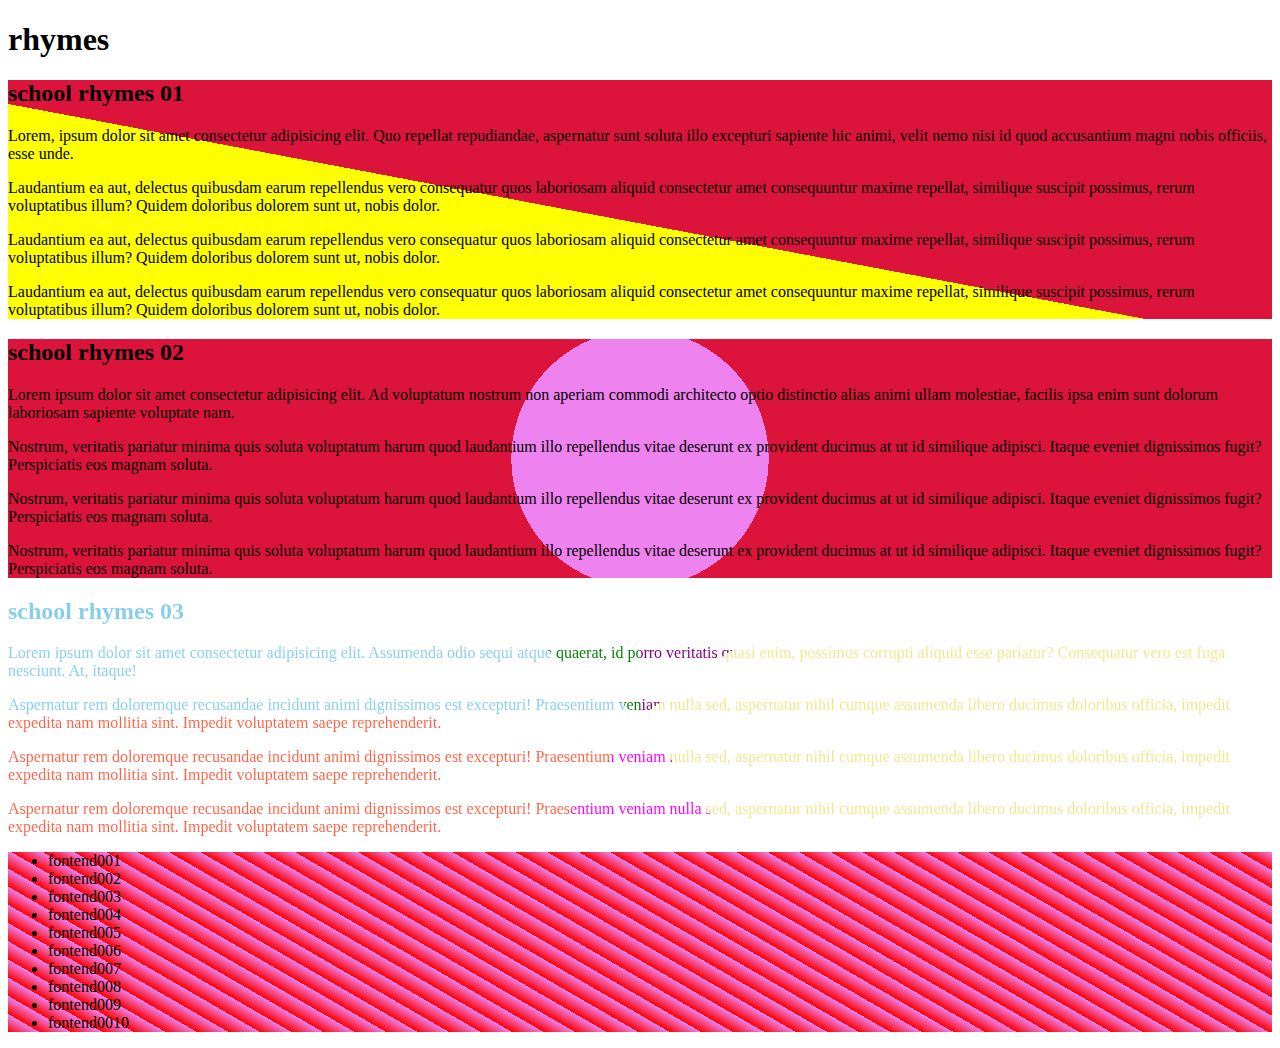
==== index.html @ 89dff685 "feat:add color" ====
<!DOCTYPE html>
<html lang="en">
<head>
    <meta charset="UTF-8">
    <meta name="viewport" content="width=device-width, initial-scale=1.0">
    <title>introduction to css</title>
    <!-- <link rel="stylesheet" href="./styles/file.css"> -->
    <!-- <link rel="stylesheet" href="./styles/file2.css"> -->
     <link rel="stylesheet" href="styles/colors.css"> 
</head>
<body>
    <main>
        <h1>rhymes</h1>

        <section>
            <h2>school rhymes 01</h2>
            <p>Lorem, ipsum dolor sit amet consectetur adipisicing elit. Quo repellat repudiandae, aspernatur sunt soluta illo excepturi sapiente hic animi, velit nemo nisi id quod accusantium magni nobis officiis, esse unde.</p>
            <p>Laudantium ea aut, delectus quibusdam earum repellendus vero consequatur quos laboriosam aliquid consectetur amet consequuntur maxime repellat, similique suscipit possimus, rerum voluptatibus illum? Quidem doloribus dolorem sunt ut, nobis dolor.</p>
            <p>Laudantium ea aut, delectus quibusdam earum repellendus vero consequatur quos laboriosam aliquid consectetur amet consequuntur maxime repellat, similique suscipit possimus, rerum voluptatibus illum? Quidem doloribus dolorem sunt ut, nobis dolor.</p>
            <p>Laudantium ea aut, delectus quibusdam earum repellendus vero consequatur quos laboriosam aliquid consectetur amet consequuntur maxime repellat, similique suscipit possimus, rerum voluptatibus illum? Quidem doloribus dolorem sunt ut, nobis dolor.</p>
        </section>
        <section>
            <h2>school rhymes 02</h2>
            <p>Lorem ipsum dolor sit amet consectetur adipisicing elit. Ad voluptatum nostrum non aperiam commodi architecto optio distinctio alias animi ullam molestiae, facilis ipsa enim sunt dolorum laboriosam sapiente voluptate nam.</p>
            <p>Nostrum, veritatis pariatur minima quis soluta voluptatum harum quod laudantium illo repellendus vitae deserunt ex provident ducimus at ut id similique adipisci. Itaque eveniet dignissimos fugit? Perspiciatis eos magnam soluta.</p>
            <p>Nostrum, veritatis pariatur minima quis soluta voluptatum harum quod laudantium illo repellendus vitae deserunt ex provident ducimus at ut id similique adipisci. Itaque eveniet dignissimos fugit? Perspiciatis eos magnam soluta.</p>
            <p>Nostrum, veritatis pariatur minima quis soluta voluptatum harum quod laudantium illo repellendus vitae deserunt ex provident ducimus at ut id similique adipisci. Itaque eveniet dignissimos fugit? Perspiciatis eos magnam soluta.</p>
        </section>
        <section>
            <h2>school rhymes 03</h2>
            <p>Lorem ipsum dolor sit amet consectetur adipisicing elit. Assumenda odio sequi atque quaerat, id porro veritatis quasi enim, possimus corrupti aliquid esse pariatur? Consequatur vero est fuga nesciunt. At, itaque!</p>
            <p>Aspernatur rem doloremque recusandae incidunt animi dignissimos est excepturi! Praesentium veniam nulla sed, aspernatur nihil cumque assumenda libero ducimus doloribus officia, impedit expedita nam mollitia sint. Impedit voluptatem saepe reprehenderit.</p>
            <p>Aspernatur rem doloremque recusandae incidunt animi dignissimos est excepturi! Praesentium veniam nulla sed, aspernatur nihil cumque assumenda libero ducimus doloribus officia, impedit expedita nam mollitia sint. Impedit voluptatem saepe reprehenderit.</p>
            <p>Aspernatur rem doloremque recusandae incidunt animi dignissimos est excepturi! Praesentium veniam nulla sed, aspernatur nihil cumque assumenda libero ducimus doloribus officia, impedit expedita nam mollitia sint. Impedit voluptatem saepe reprehenderit.</p>
        </section>
        <aside>
            <ul>
                <li>fontend001</li>
                <li>fontend002</li>
                <li>fontend003</li>
                <li>fontend004</li>
                <li>fontend005</li>
                <li>fontend006</li>
                <li>fontend007</li>
                <li>fontend008</li>
                <li>fontend009</li>
                <li>fontend0010</li>
            </ul>
        </aside>
    </main>
</body>
</html>
---- styles/file.css ----
/* cascading and specificity */
main > h1{
    color: red;
}

body h1{
    color: green;
}

/* class selector */
h2.one{
    color: green;
    font-size: 25px;
}

section h2.one{
    font-size: 50px;
    color: yellow;
}

/* pseudoclass selector */
ul, li{
    margin-top: 30px;
}

ul>:first-child, ul>:last-child{
    border: 10px double violet;
}


ul>:nth-child(even){
    border: 10px ridge navy
}

ul>:nth-child(3n+3){
    border: 10px dotted hotpink;
}

ul li{
    border: 10px double green;
}

li:last-of-type{
    background-color: khaki;
}
---- styles/file2.css ----
h1{
    color: fuchsia;
}

p{
    background-color: aqua;
}

h2 ~ p{
    background-color: crimson;
}

h2 + p{
    background-color: fuchsia;
}

/* section > *{
    /* border-right: 8px dashed green */

    /*{*/*/
        h2.one{
            color: green;
            font-size: 25px;
        }
        section .one{
            font-size: 30px;
            color:yellow;
        }
---- styles/colors.css ----
section:first-of-type{
    background: linear-gradient(90deg, #3c9 70%, #00f 70%,blue 85%,
    );
    background: linear-gradient(90deg, green 33%, #fff 33%, #fff 67%, green 67%);

    background-image: linear-gradient(to top right, yellow 45%, crimson 45%);

}

section:nth-of-type(2){
    background: radial-gradient(circle, violet 20%, crimson 20%);

}

section:nth-of-type(3){
    color: transparent;
    background: conic-gradient(
        purple 15%,
        khaki 15%,
        khaki 40%,
        fuchsia 40%,
        fuchsia 60%,
        tomato 60%,
        tomato 75%,
        skyblue 75%,
        skyblue 85%,
        green 85%
    );
    -webkit-background-clip: text;
}

aside{
    background: repeating-linear-gradient(30deg, red 8%, violet 10%
    );
}
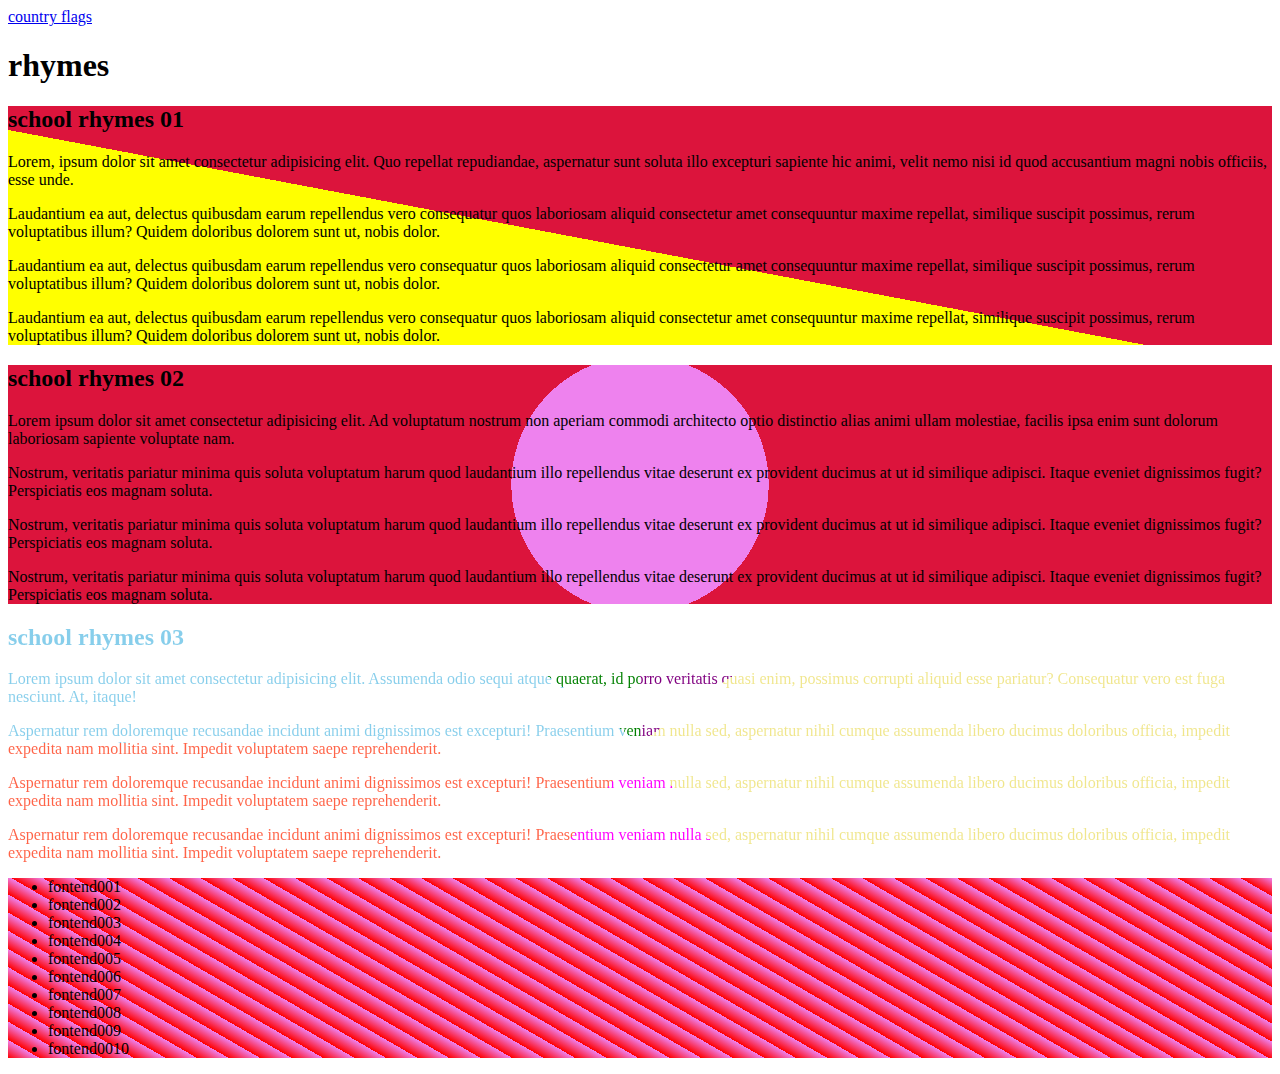
==== commit 1ca6fe82: "feat: add colour" ====
--- a/index.html
+++ b/index.html
@@ -7,6 +7,7 @@
     <!-- <link rel="stylesheet" href="./styles/file.css"> -->
     <!-- <link rel="stylesheet" href="./styles/file2.css"> -->
      <link rel="stylesheet" href="styles/colors.css"> 
+     <a href="./country.html" target="_blank" title="country flags">country flags</a>
 </head>
 <body>
     <main>
